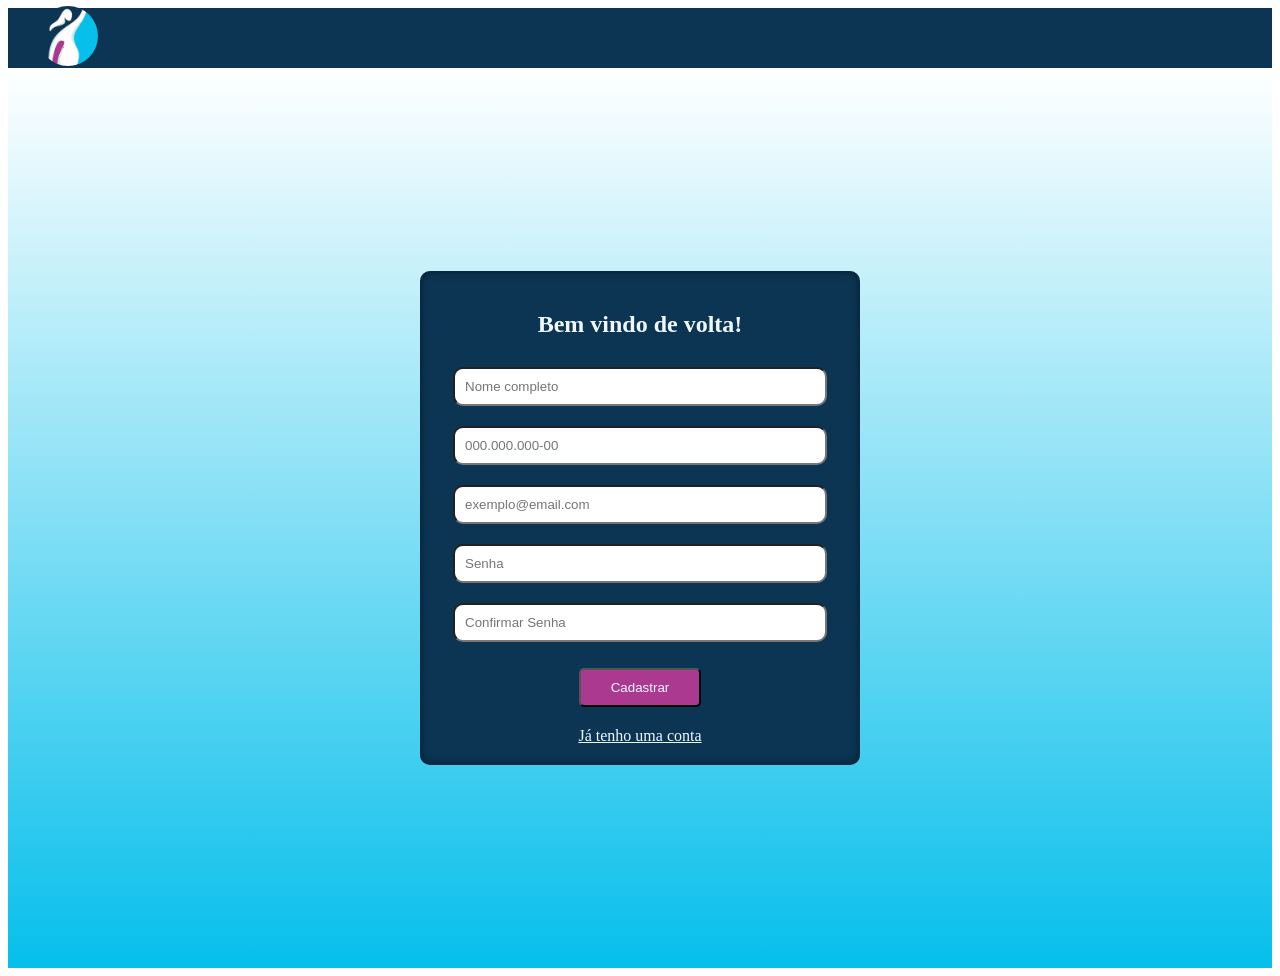
==== LogPage/cadastrar.html @ 8aee9c5d "Atualização de projeto" ====
<!DOCTYPE html>
<html lang="pt-br">
<head>
    <meta charset="UTF-8">
    <meta name="viewport" content="width=device-width, initial-scale=1.0">
    <link rel="stylesheet" href="entrar.css">
    <title>Cadastrar</title>
</head>
<body>
<header>
    <a href="../index.html" id="logo"> <img src="../Logo.png" alt=""> </a>
</header>
    <main>
        <section id="tela-cadastro">
            <h2>Bem vindo de volta!</h2>
            <form>
                <label for="nome completo"></label>
                <input 
                type="text" 
                placeholder="Nome completo" 
                id="nome-completo"
            >

                <label for="cpf"></label>
                <input 
                type="text" 
                maxlength="14" 
                placeholder="000.000.000-00" 
                id="cpf"
            >

                <label for="email"></label>
                <input 
                type="email" 
                placeholder="exemplo@email.com" 
                id="email"
            >

                <label for="senha"></label>
                <input 
                type="password" 
                minlength="6" 
                placeholder="Senha" 
                id="senha"
            >

                <label for="senha 2"></label>
                <input 
                type="password" 
                minlength="6" 
                placeholder="Confirmar Senha" 
                id="senha-2"
            >

                <button>Cadastrar</button>
            </form>
            <a href="entrar.html" id="ja-tenho-conta">Já tenho uma conta</a>
        </section>
    </main>
</body>
</html>
---- LogPage/entrar.css ----
ody{
    font-family: Arial, Helvetica, sans-serif;;
    margin: 0;
}
header{
    padding: 30px;
    background-color: rgb(11, 53, 83);
}
img{
    width: 60px;
    height: 60px;
    border-radius: 55%;
    float: left;
    margin-top: -32px;
}
.menu-btn {
    scale: 1.5;
    text-decoration: none;
    margin: 0;
    margin-top: -23px;
    float: right;
    margin-right: -10px;
}
main{
    justify-content: center;
    height: 100vh;
    display: flex;
    align-items: center;
    background:linear-gradient(180deg, rgb(0, 0, 255, 0), rgb(6, 191, 235))
}
#tela-cadastro{
    background-color: rgb(11, 53, 83);
    display: flex;
    flex-direction: column;
}
section{
    padding: 20px;
    width: 400px;
    border-radius: 10px;
    box-shadow: inset 0 0 10px rgba(0, 0, 0, 0.5);

}
h2{
    text-align: center;
    color: aliceblue;
}
form{
    text-align: center;
}
input{
    width: 350px;
    padding: 10px;
    margin: 10px;
    border-radius: 10px;
    transition: all 0.1s ease;
}
input:hover{
transform: scale(1.02);
}
button{
    background-color: rgb(172, 57, 144);
    color: aliceblue;
    border-radius: 5px;
    padding: 10px;
    padding-left: 30px;
    padding-right: 30px;
    margin-top: 4%;
    transition: all 0.1s ease;
}
button:hover{
    transform: scale(1.04);
}
a{
    color: aliceblue;
    text-align: center;
    margin-top: 5%;
    transition: all 0.1s ease;
}
a:hover{
    color: rgb(172, 57, 144, 0.8);
}
@media screen and (max-width: 600px) {
    section{
        width: 90%;
    }
    input{
        width: 90%;
    }
}
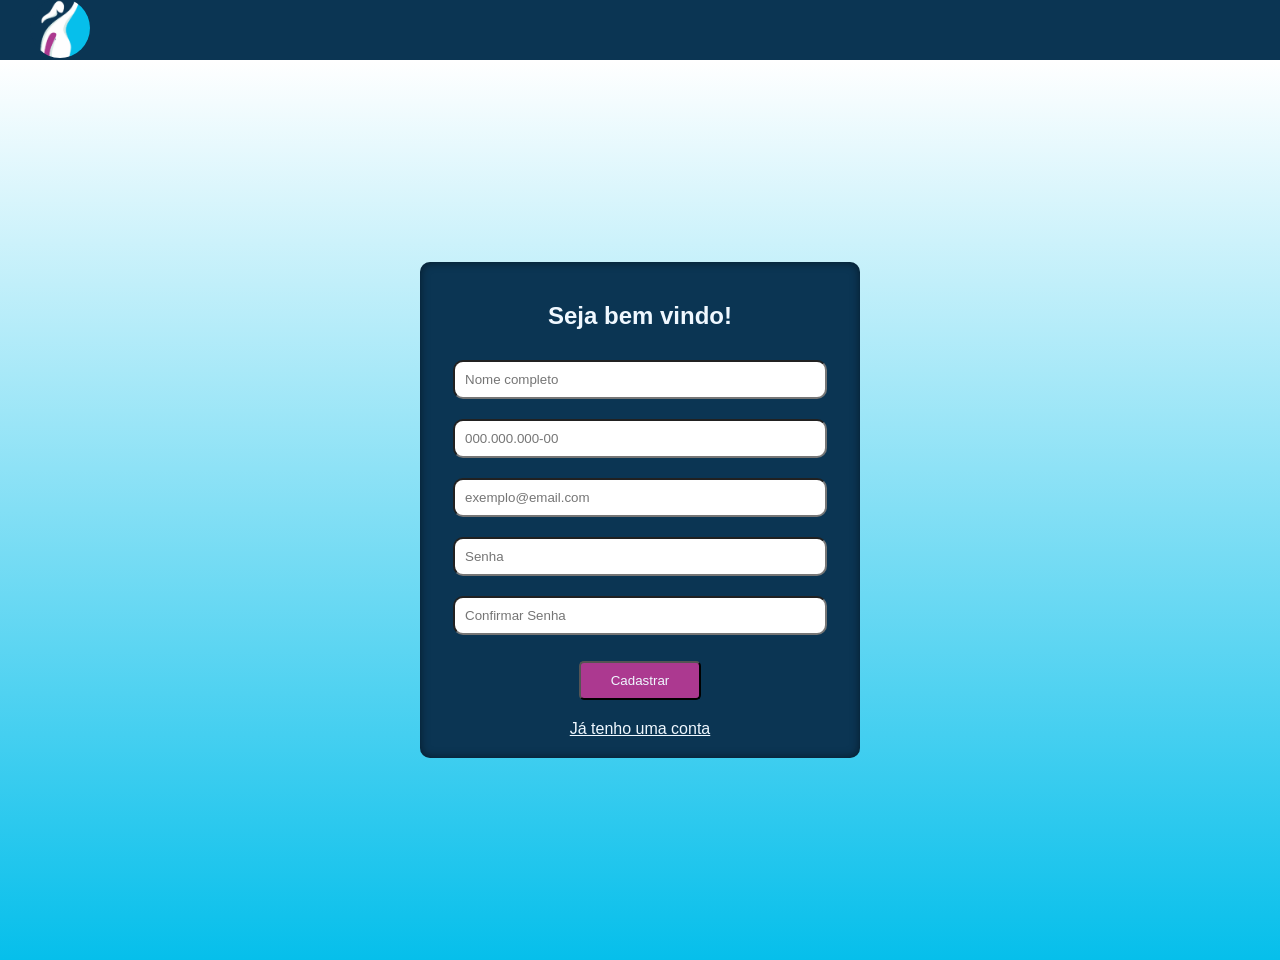
==== commit 0c40c3fc: "update" ====
--- a/LogPage/cadastrar.html
+++ b/LogPage/cadastrar.html
@@ -4,6 +4,7 @@
     <meta charset="UTF-8">
     <meta name="viewport" content="width=device-width, initial-scale=1.0">
     <link rel="stylesheet" href="entrar.css">
+    <link rel="icon" href="../Logo.png">
     <title>Cadastrar</title>
 </head>
 <body>
@@ -12,7 +13,7 @@
 </header>
     <main>
         <section id="tela-cadastro">
-            <h2>Bem vindo de volta!</h2>
+            <h2>Seja bem vindo!</h2>
             <form>
                 <label for="nome completo"></label>
                 <input 
--- a/LogPage/entrar.css
+++ b/LogPage/entrar.css
@@ -1,10 +1,11 @@
-ody{
+body{
     font-family: Arial, Helvetica, sans-serif;;
     margin: 0;
 }
 header{
     padding: 30px;
     background-color: rgb(11, 53, 83);
+    margin: 0;
 }
 img{
     width: 60px;
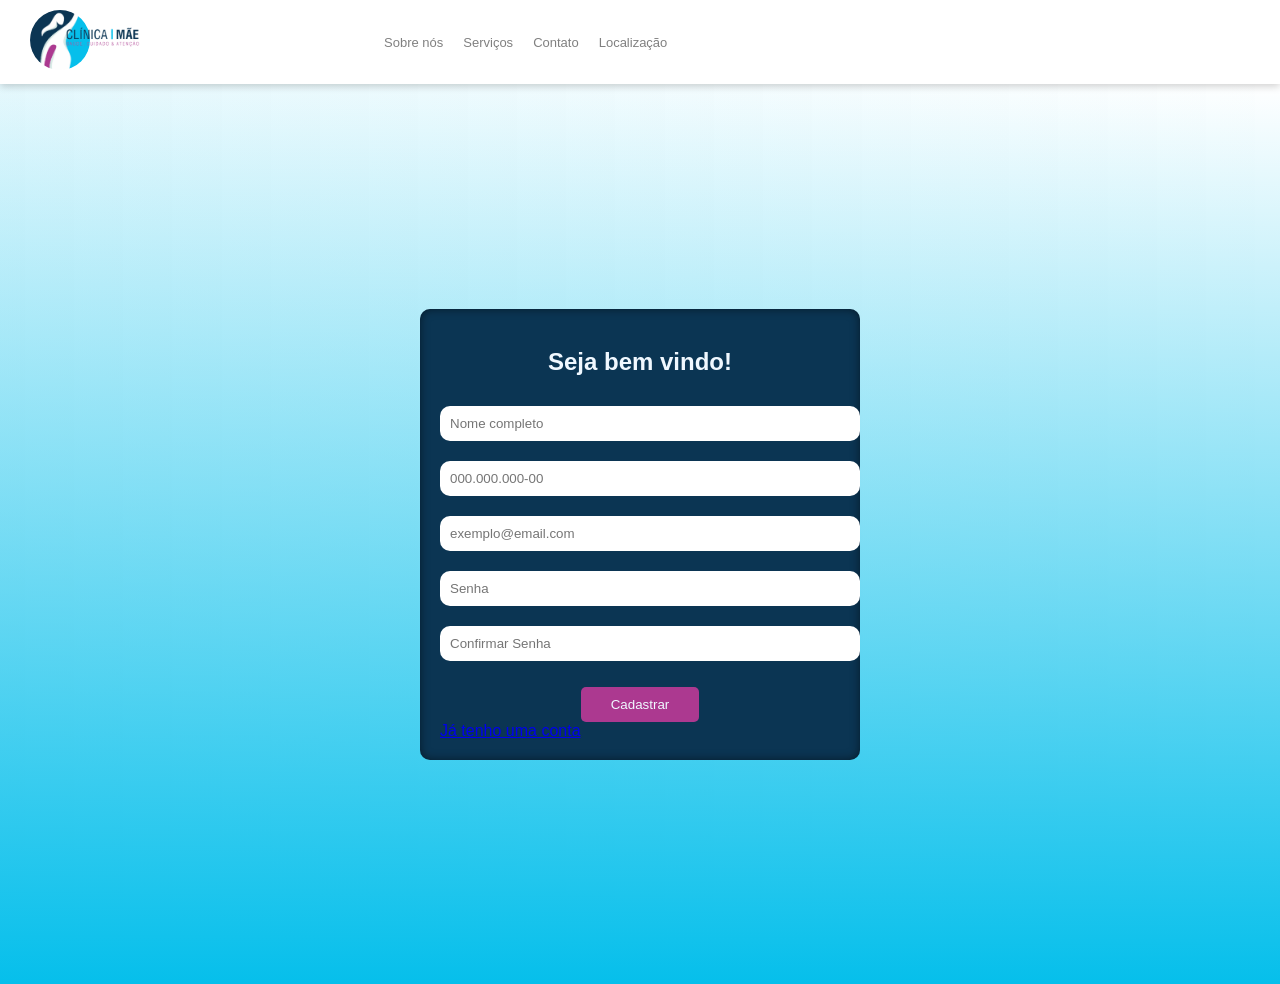
==== commit 20a21da2: "update" ====
--- a/LogPage/cadastrar.html
+++ b/LogPage/cadastrar.html
@@ -3,13 +3,21 @@
 <head>
     <meta charset="UTF-8">
     <meta name="viewport" content="width=device-width, initial-scale=1.0">
-    <link rel="stylesheet" href="entrar.css">
+    <link rel="stylesheet" href="cadastrar.css">
     <link rel="icon" href="../Logo.png">
     <title>Cadastrar</title>
 </head>
 <body>
 <header>
-    <a href="../index.html" id="logo"> <img src="../Logo.png" alt=""> </a>
+    <a href="../index.html" class="logo"> <img src="../Logo.png" alt=""> </a>
+    <a href="../index.html" class="nome"> <img src="../Nome.png" alt=""> </a>
+
+        <nav class="navegar">
+            <a href="../index.html#sobre">Sobre nós</a>
+            <a href="../index.html#servicos">Serviços</a>
+            <a href="../index.html#contato">Contato</a>
+            <a href="../index.html#localizacao">Localização</a>
+         </nav>
 </header>
     <main>
         <section id="tela-cadastro">
--- a/LogPage/cadastrar.css
+++ b/LogPage/cadastrar.css
@@ -0,0 +1,132 @@
+body {
+    margin: 0;
+    height: 100vh;
+    font-family: Arial, Helvetica, sans-serif;
+    background: linear-gradient(270deg, rgba(0, 0, 255, 0), rgba(6, 191, 235, 0.1));
+}
+header {
+    padding: 0.8%;
+    box-shadow: 0 2px 8px rgba(0, 0, 0, 0.2);
+    background-color: white;
+    display: flex;
+    align-items: center;
+    position: relative;
+}
+img {
+    width: 60px;
+    height: auto;
+    border-radius: 55%;
+}
+.logo{  
+    margin-left: 20px;
+    width: 60px;
+    height: auto;
+    border-radius: 55%;
+}
+.nome {
+    scale: 1.5;
+    width: 130px;
+    height: auto;
+}
+.navegar{
+    display: flex;
+    gap: 20px;
+    position: absolute;
+    left: 30%;
+}   
+.navegar a{
+    text-decoration: none;
+    color: gray;
+    font-size: 13px;
+    justify-content: center;
+    transition: all 0.3s;
+}
+.navegar a:hover{
+    text-decoration: underline;
+    color: rgba(11, 53, 83, 0.8);
+}
+.menu-btn {
+    display: none;
+    scale: 1.5;
+    margin: 0;
+    margin-top: -23px;
+    float: right;
+    margin-right: -10px;
+}
+main {
+    min-height: 100vh;
+    display: flex;
+    justify-content: center;
+    align-items: center;
+    background: linear-gradient(
+        180deg,
+        rgba(0, 0, 255, 0),
+        rgb(6, 191, 235)
+    )
+}
+#tela-cadastro {
+    background-color: rgb(11, 53, 83);
+    display: flex;
+    flex-direction: column;
+}
+
+section {
+    width: 400px;
+    padding: 20px;
+    border-radius: 10px;
+    box-shadow: inset 0 0 10px rgba(0, 0, 0, 0.5);
+}
+
+h2 {
+    text-align: center;
+    color: aliceblue;
+}
+
+form {
+    text-align: center;
+}
+
+input {
+    width: 100%;
+    padding: 10px;
+    margin: 10px 0;
+    border: none;
+    border-radius: 10px;
+    transition: all 0.1s ease;
+}
+
+input:hover {
+    transform: scale(1.02);
+}
+
+button {
+    background-color: rgb(172, 57, 144);
+    color: aliceblue;
+    border: none;
+    border-radius: 5px;
+    padding: 10px 30px;
+    margin-top: 4%;
+    cursor: pointer;
+    transition: all 0.1s ease;
+}
+
+button:hover {
+    transform: scale(1.04);
+}
+
+.ja-tenho-conta {
+    color: aliceblue;
+    text-align: center;
+    margin-top: 5%;
+    transition: all 0.1s ease;
+}
+
+.ja-tenho-conta:hover {
+    color: rgba(172, 57, 144, 0.8);
+}
+
+@media (max-width: 500px) {
+    section {
+        width: 90%;
+    }
+}
